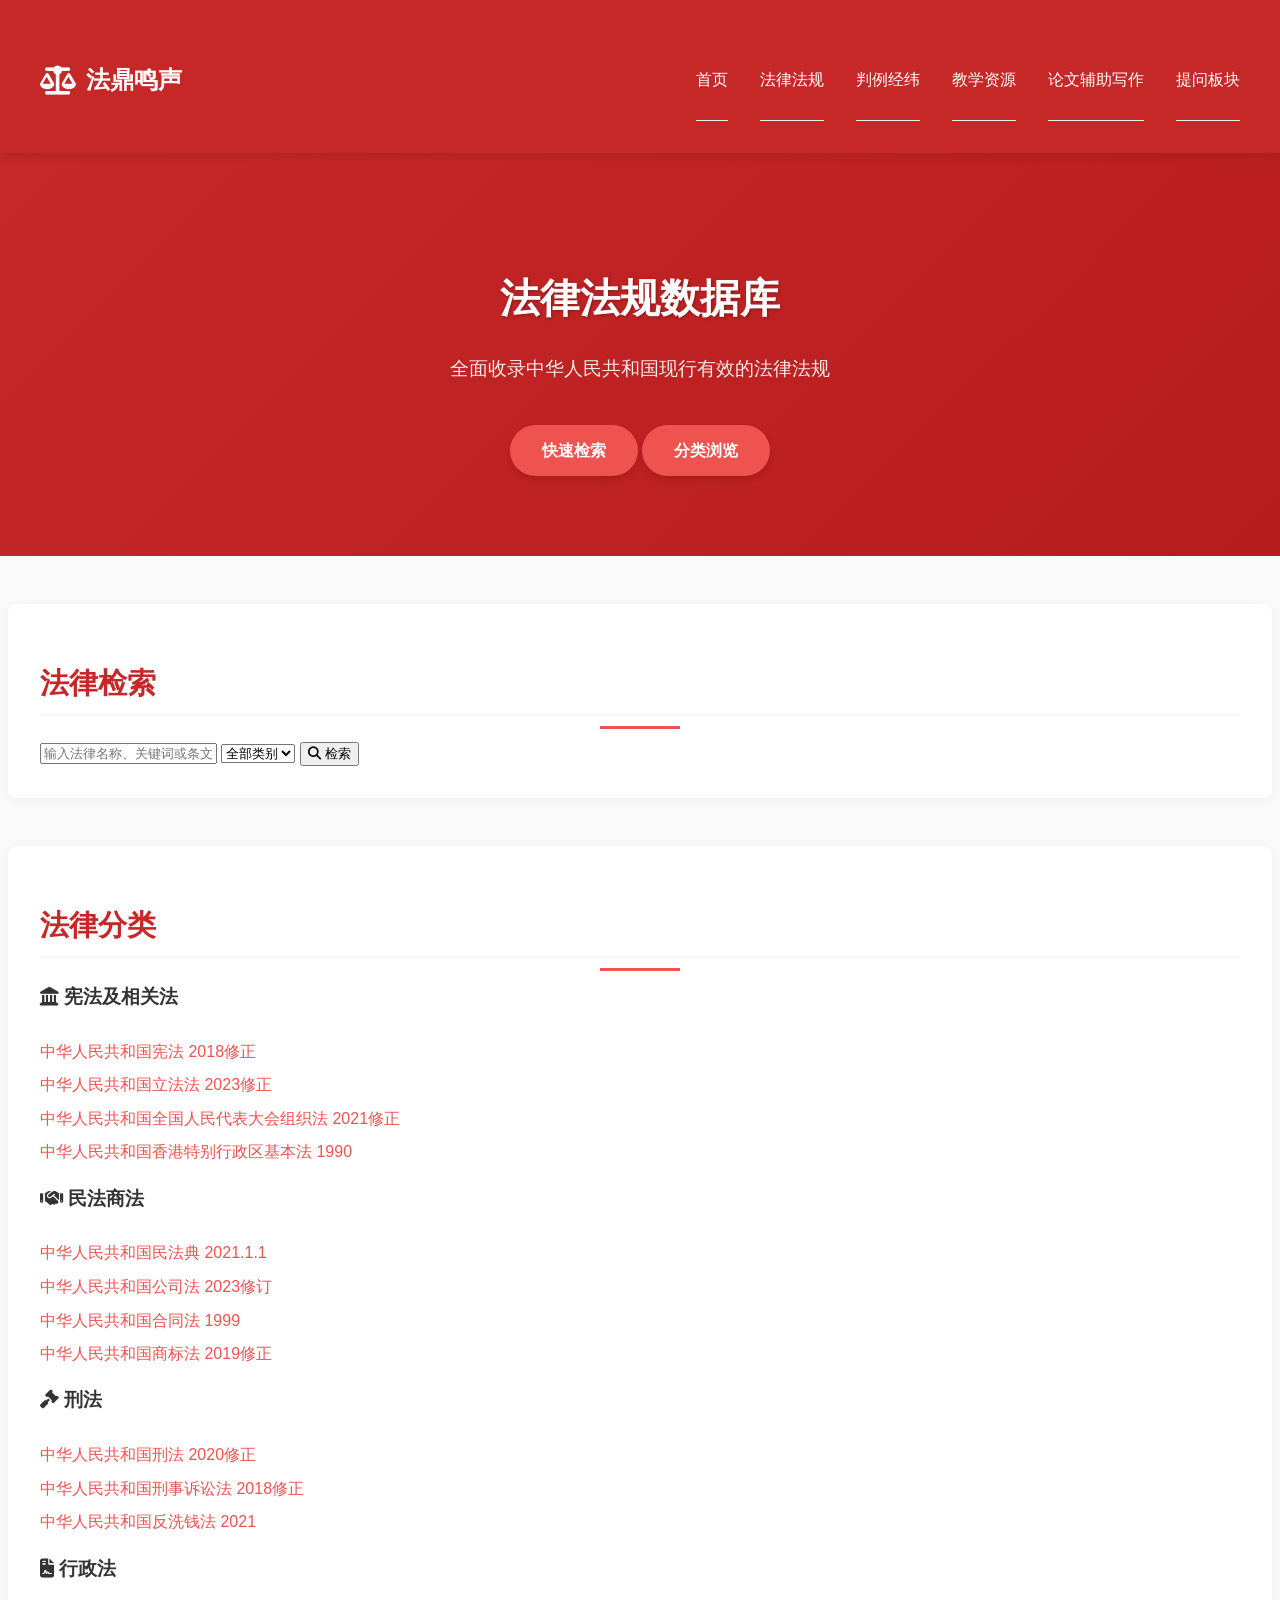
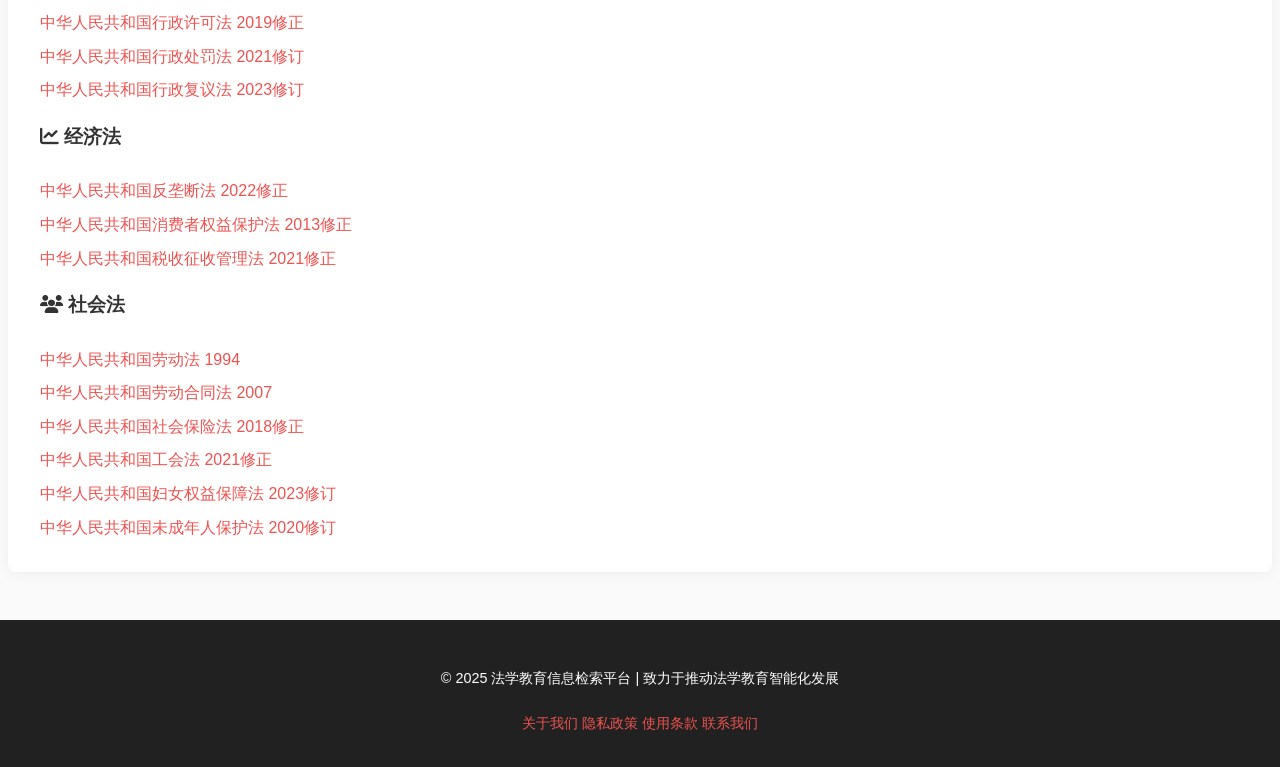
==== law.html @ c968ded4 "Add files via upload" ====
<!DOCTYPE html>
<html lang="zh-CN">
<head>
    <meta charset="UTF-8">
    <meta name="viewport" content="width=device-width, initial-scale=1.0">
    <title>法律法规 | 法鼎鸣声</title>
    <link rel="stylesheet" href="styles.css">
    <link rel="stylesheet" href="https://cdnjs.cloudflare.com/ajax/libs/font-awesome/6.4.0/css/all.min.css">
    <link href="https://fonts.googleapis.com/css2?family=Noto+Serif+SC:wght@400;500;700&display=swap" rel="stylesheet">
</head>
<body>
    <nav class="navbar">
        <div class="nav-container">
            <a href="#" class="logo">
                <i class="fas fa-balance-scale"></i>
                法鼎鸣声
            </a>
           <ul class="nav-links">
               <li><a href="index.html">首页</a></li>
               <li><a href="law.html" class="active">法律法规</a></li>
               <li><a href="search.html">判例经纬</a></li>
               <li><a href="teaching.html">教学资源</a></li>
               <li><a href="paper.html">论文辅助写作</a></li>
               <li><a href="question.html">提问板块</a></li>
           </ul>
        </div>
    </nav>
    
    <section class="hero">
        <div class="hero-content">
            <h1>法律法规数据库</h1>
            <p>全面收录中华人民共和国现行有效的法律法规</p>
            <div class="law-buttons">
                <a href="#search" class="btn">快速检索</a>
                <a href="#categories" class="btn">分类浏览</a>
            </div>
        </div>
    </section>
    
    <div class="container" id="search">
        <h2 class="section-title">法律检索</h2>
        <div class="search-container">
            <form id="law-search-form">
                <input type="text" id="law-search-input" placeholder="输入法律名称、关键词或条文内容" required>
                <select id="law-category">
                    <option value="">全部类别</option>
                    <option value="constitution">宪法相关</option>
                    <option value="civil">民法商法</option>
                    <option value="criminal">刑法</option>
                    <option value="administrative">行政法</option>
                    <option value="economic">经济法</option>
                    <option value="social">社会法</option>
                </select>
                <button type="submit" id="law-search-btn"><i class="fas fa-search"></i> 检索</button>
            </form>
        </div>
    </div>
    
    <div class="container" id="categories">
        <h2 class="section-title">法律分类</h2>
        
        <!-- 宪法相关法 -->
        <div class="law-category">
            <h3><i class="fas fa-landmark"></i> 宪法及相关法</h3>
            <div class="law-list">
                <div class="law-item">
                    <a href="https://www.pkulaw.com/law/2c90842b6d3e0d4a016d3e3a1e9b0001" target="_blank">
                        <span>中华人民共和国宪法</span>
                        <span class="law-date">2018修正</span>
                    </a>
                </div>
                <div class="law-item">
                    <a href="https://www.pkulaw.com/law/2c90842b6d3e0d4a016d3e3a1e9b0001" target="_blank">
                        <span>中华人民共和国立法法</span>
                        <span class="law-date">2023修正</span>
                    </a>
                </div>
                <div class="law-item">
                    <a href="https://www.pkulaw.com/law/2c90842b6d3e0d4a016d3e3a1e9b0001" target="_blank">
                        <span>中华人民共和国全国人民代表大会组织法</span>
                        <span class="law-date">2021修正</span>
                    </a>
                </div>
                <div class="law-item">
                    <a href="https://www.pkulaw.com/law/2c90842b6d3e0d4a016d3e3a1e9b0001" target="_blank">
                        <span>中华人民共和国香港特别行政区基本法</span>
                        <span class="law-date">1990</span>
                    </a>
                </div>
            </div>
        </div>
        
        <!-- 民法商法 -->
        <div class="law-category">
            <h3><i class="fas fa-handshake"></i> 民法商法</h3>
            <div class="law-list">
                <div class="law-item">
                    <a href="https://www.pkulaw.com/law/2c90842b6d3e0d4a016d3e3a1e9b0001" target="_blank">
                        <span>中华人民共和国民法典</span>
                        <span class="law-date">2021.1.1</span>
                    </a>
                </div>
                <div class="law-item">
                    <a href="https://www.pkulaw.com/law/2c90842b6d3e0d4a016d3e3a1e9b0001" target="_blank">
                        <span>中华人民共和国公司法</span>
                        <span class="law-date">2023修订</span>
                    </a>
                </div>
                <div class="law-item">
                    <a href="https://www.pkulaw.com/law/2c90842b6d3e0d4a016d3e3a1e9b0001" target="_blank">
                        <span>中华人民共和国合同法</span>
                        <span class="law-date">1999</span>
                    </a>
                </div>
                <div class="law-item">
                    <a href="https://www.pkulaw.com/law/2c90842b6d3e0d4a016d3e3a1e9b0001" target="_blank">
                        <span>中华人民共和国商标法</span>
                        <span class="law-date">2019修正</span>
                    </a>
                </div>
            </div>
        </div>
        
        <!-- 刑法 -->
        <div class="law-category">
            <h3><i class="fas fa-gavel"></i> 刑法</h3>
            <div class="law-list">
                <div class="law-item">
                    <a href="https://www.pkulaw.com/law/2c90842b6d3e0d4a016d3e3a1e9b0001" target="_blank">
                        <span>中华人民共和国刑法</span>
                        <span class="law-date">2020修正</span>
                    </a>
                </div>
                <div class="law-item">
                    <a href="https://www.pkulaw.com/law/2c90842b6d3e0d4a016d3e3a1e9b0001" target="_blank">
                        <span>中华人民共和国刑事诉讼法</span>
                        <span class="law-date">2018修正</span>
                    </a>
                </div>
                <div class="law-item">
                    <a href="https://www.pkulaw.com/law/2c90842b6d3e0d4a016d3e3a1e9b0001" target="_blank">
                        <span>中华人民共和国反洗钱法</span>
                        <span class="law-date">2021</span>
                    </a>
                </div>
            </div>
        </div>
        
        <!-- 行政法 -->
        <div class="law-category">
            <h3><i class="fas fa-file-contract"></i> 行政法</h3>
            <div class="law-list">
                <div class="law-item">
                    <a href="https://www.pkulaw.com/law/2c90842b6d3e0d4a016d3e3a1e9b0001" target="_blank">
                        <span>中华人民共和国行政许可法</span>
                        <span class="law-date">2019修正</span>
                    </a>
                </div>
                <div class="law-item">
                    <a href="https://www.pkulaw.com/law/2c90842b6d3e0d4a016d3e3a1e9b0001" target="_blank">
                        <span>中华人民共和国行政处罚法</span>
                        <span class="law-date">2021修订</span>
                    </a>
                </div>
                <div class="law-item">
                    <a href="https://www.pkulaw.com/law/2c90842b6d3e0d4a016d3e3a1e9b0001" target="_blank">
                        <span>中华人民共和国行政复议法</span>
                        <span class="law-date">2023修订</span>
                    </a>
                </div>
            </div>
        </div>
        
        <!-- 经济法 -->
        <div class="law-category">
            <h3><i class="fas fa-chart-line"></i> 经济法</h3>
            <div class="law-list">
                <div class="law-item">
                    <a href="https://www.pkulaw.com/law/2c90842b6d3e0d4a016d3e3a1e9b0001" target="_blank">
                        <span>中华人民共和国反垄断法</span>
                        <span class="law-date">2022修正</span>
                    </a>
                </div>
                <div class="law-item">
                    <a href="https://www.pkulaw.com/law/2c90842b6d3e0d4a016d3e3a1e9b0001" target="_blank">
                        <span>中华人民共和国消费者权益保护法</span>
                        <span class="law-date">2013修正</span>
                    </a>
                </div>
                <div class="law-item">
                    <a href="https://www.pkulaw.com/law/2c90842b6d3e0d4a016d3e3a1e9b0001" target="_blank">
                        <span>中华人民共和国税收征收管理法</span>
                        <span class="law-date">2021修正</span>
                    </a>
                </div>
            </div>
        </div>
        
        <!-- 社会法 -->
        <div class="law-category">
            <h3><i class="fas fa-users"></i> 社会法</h3>
            <div class="law-list">
                <div class="law-item">
                    <a href="https://www.pkulaw.com/law/2c90842b6d3e0d4a016d3e3a1e9b0001" target="_blank">
                        <span>中华人民共和国劳动法</span>
                        <span class="law-date">1994</span>
                    </a>
                </div>
                                <div class="law-item">
                                    <a href="https://www.pkulaw.com/law/2c90842b6d3e0d4a016d3e3a1e9b0001" target="_blank">
                                        <span>中华人民共和国劳动合同法</span>
                                        <span class="law-date">2007</span>
                                    </a>
                                </div>
                                <div class="law-item">
                                    <a href="https://www.pkulaw.com/law/2c90842b6d3e0d4a016d3e3a1e9b0001" target="_blank">
                                        <span>中华人民共和国社会保险法</span>
                                        <span class="law-date">2018修正</span>
                                    </a>
                                </div>
                                <div class="law-item">
                                    <a href="https://www.pkulaw.com/law/2c90842b6d3e0d4a016d3e3a1e9b0001" target="_blank">
                                        <span>中华人民共和国工会法</span>
                                        <span class="law-date">2021修正</span>
                                    </a>
                                </div>
                                <div class="law-item">
                                    <a href="https://www.pkulaw.com/law/2c90842b6d3e0d4a016d3e3a1e9b0001" target="_blank">
                                        <span>中华人民共和国妇女权益保障法</span>
                                        <span class="law-date">2023修订</span>
                                    </a>
                                </div>
                                <div class="law-item">
                                    <a href="https://www.pkulaw.com/law/2c90842b6d3e0d4a016d3e3a1e9b0001" target="_blank">
                                        <span>中华人民共和国未成年人保护法</span>
                                        <span class="law-date">2020修订</span>
                                    </a>
                                </div>
                            </div>
                        </div>
                    </div>
                    
                    <footer>
                        <div class="footer-content">
                            <p>© 2025 法学教育信息检索平台 | 致力于推动法学教育智能化发展</p>
                            <div class="footer-links">
                                <a href="#">关于我们</a>
                                <a href="#">隐私政策</a>
                                <a href="#">使用条款</a>
                                <a href="#">联系我们</a>
                            </div>
                        </div>
                    </footer>
                    <script src="scripts.js"></script>
                </body>
                </html>
---- styles.css ----
:root {
    --primary-color: #c62828; /* 深红色主色调 */
    --secondary-color: #ef5350; /* 亮红色辅助色 */
    --accent-color: #ffeb3b; /* 黄色作为点缀色 */
    --light-color: #f5f5f5;
    --dark-color: #212121;
}

body {
    font-family: 'Microsoft YaHei', 'Segoe UI', sans-serif;
    margin: 0;
    padding: 0;
    background-color: #fafafa;
    color: #333;
    line-height: 1.6;
}

.navbar {
    background-color: var(--primary-color);
    padding: 1rem 2rem;
    box-shadow: 0 2px 10px rgba(0, 0, 0, 0.1);
    position: sticky;
    top: 0;
    z-index: 100;
}

.nav-container {
    display: flex;
    justify-content: space-between;
    align-items: center;
    max-width: 1200px;
    margin: 0 auto;
}

.logo {
    color: white;
    font-size: 1.5rem;
    font-weight: bold;
    text-decoration: none;
    display: flex;
    align-items: center;
}

.logo i {
    margin-right: 10px;
    font-size: 1.8rem;
}

.nav-links {
    display: flex;
    list-style: none;
}

.nav-links li {
    margin-left: 2rem;
}

.nav-links a {
    color: white;
    text-decoration: none;
    font-weight: 500;
    transition: color 0.3s;
    padding: 0.5rem 0;
    position: relative;
}

.nav-links a:hover {
    color: var(--accent-color);
}

.nav-links a::after {
    content: '';
    position: absolute;
    bottom: 0;
    left: 0;
    width: 0;
    height: 2px;
    background-color: var(--accent-color);
    transition: width 0.3s;
}

.nav-links a:hover::after {
    width: 100%;
}

.hero {
    background: linear-gradient(135deg, var(--primary-color), #b71c1c);
    color: white;
    padding: 5rem 2rem;
    text-align: center;
    position: relative;
    overflow: hidden;
}

.hero::before {
    content: '';
    position: absolute;
    top: 0;
    left: 0;
    width: 100%;
    height: 100%;
    background: url('../images/legal-pattern.png') repeat;
    opacity: 0.1;
    z-index: 0;
}

.hero-content {
    max-width: 800px;
    margin: 0 auto;
    position: relative;
    z-index: 1;
}

.hero h1 {
    font-size: 2.5rem;
    margin-bottom: 1.5rem;
    font-weight: 700;
    text-shadow: 1px 1px 3px rgba(0, 0, 0, 0.3);
}

.hero p {
    font-size: 1.2rem;
    margin-bottom: 2rem;
    opacity: 0.9;
}

.btn {
    display: inline-block;
    background-color: var(--secondary-color);
    color: white;
    padding: 0.8rem 2rem;
    border-radius: 30px;
    text-decoration: none;
    font-weight: 600;
    transition: all 0.3s;
    border: none;
    cursor: pointer;
    font-size: 1rem;
    box-shadow: 0 4px 6px rgba(0, 0, 0, 0.1);
}

.btn:hover {
    background-color: #e53935;
    transform: translateY(-2px);
    box-shadow: 0 7px 14px rgba(0, 0, 0, 0.2);
}

.btn-outline {
    background-color: transparent;
    border: 2px solid white;
    margin-left: 1rem;
}

.btn-outline:hover {
    background-color: white;
    color: var(--primary-color);
}

.container {
    max-width: 1200px;
    margin: 3rem auto;
    padding: 0 2rem;
}

.section-title {
    text-align: center;
    margin-bottom: 3rem;
    color: var(--primary-color);
    position: relative;
    font-size: 2rem;
}

.section-title::after {
    content: '';
    position: absolute;
    bottom: -15px;
    left: 50%;
    transform: translateX(-50%);
    width: 80px;
    height: 3px;
    background-color: var(--secondary-color);
}

.about-content {
    display: flex;
    align-items: center;
    gap: 3rem;
}

.about-text {
    flex: 1;
    font-size: 1.1rem;
    line-height: 1.8;
}

.about-image {
    flex: 1;
    border-radius: 10px;
    overflow: hidden;
    box-shadow: 0 10px 30px rgba(0, 0, 0, 0.1);
    transition: transform 0.3s;
}

.about-image:hover {
    transform: scale(1.02);
}

.about-image img {
    width: 100%;
    height: auto;
    display: block;
}

.features {
    display: grid;
    grid-template-columns: repeat(auto-fit, minmax(300px, 1fr));
    gap: 2rem;
    margin-top: 3rem;
}

.feature-card {
    background-color: white;
    border-radius: 10px;
    padding: 2rem;
    box-shadow: 0 5px 15px rgba(0, 0, 0, 0.05);
    transition: transform 0.3s, box-shadow 0.3s;
    text-align: center;
    border-top: 4px solid var(--secondary-color);
}

.feature-card:hover {
    transform: translateY(-10px);
    box-shadow: 0 15px 30px rgba(0, 0, 0, 0.1);
}

.feature-icon {
    font-size: 2.5rem;
    color: var(--primary-color);
    margin-bottom: 1.5rem;
}

.feature-card h3 {
    color: var(--dark-color);
    margin-bottom: 1rem;
    font-size: 1.3rem;
}

footer {
    background-color: var(--dark-color);
    color: white;
    text-align: center;
    padding: 2rem;
    margin-top: 3rem;
    font-size: 0.9rem;
}

@media (max-width: 768px) {
    .about-content {
        flex-direction: column;
    }
    
    .nav-links {
        display: none;
    }
    
    .hero h1 {
        font-size: 2rem;
    }
    
    .features {
        grid-template-columns: 1fr;
    }
}
/* 修改原有.container样式，增加目录页特定样式 */
.container {
    max-width: 1200px;
    margin: 3rem auto;
    padding: 2rem;
    background-color: white;
    border-radius: 8px;
    box-shadow: 0 2px 15px rgba(0, 0, 0, 0.05);
}

/* 修改.section-title为目录标题样式 */
.section-title {
    text-align: left;
    margin-bottom: 1.5rem;
    color: var(--primary-color);
    font-size: 1.8rem;
    padding-bottom: 0.5rem;
    border-bottom: 2px solid var(--light-color);
}

/* 新增目录项样式 - 保持原有风格 */
ul {
    list-style: none;
    padding: 0;
}

li {
    padding: 1.2rem 0;
    border-bottom: 1px solid #eee;
    transition: background-color 0.3s;
}

li:hover {
    background-color: #fafafa;
}

/* 案例标题样式 */
li strong {
    display: block;
    font-size: 1.2rem;
    color: var(--dark-color);
    margin-bottom: 0.5rem;
}

/* 日期样式 */
li em {
    color: #666;
    font-size: 0.9rem;
    font-style: normal;
}

/* 查看详情链接样式 - 使用原有.btn风格 */
a {
    display: inline-block;
    color: var(--secondary-color);
    text-decoration: none;
    font-weight: 500;
    margin-top: 0.5rem;
    transition: all 0.3s;
}

a:hover {
    color: #b71c1c;
    text-decoration: underline;
}

/* 面包屑导航样式 */
.container > p {
    color: #666;
    font-size: 0.9rem;
    margin-bottom: 1.5rem;
}

.container > p a {
    color: var(--secondary-color);
}
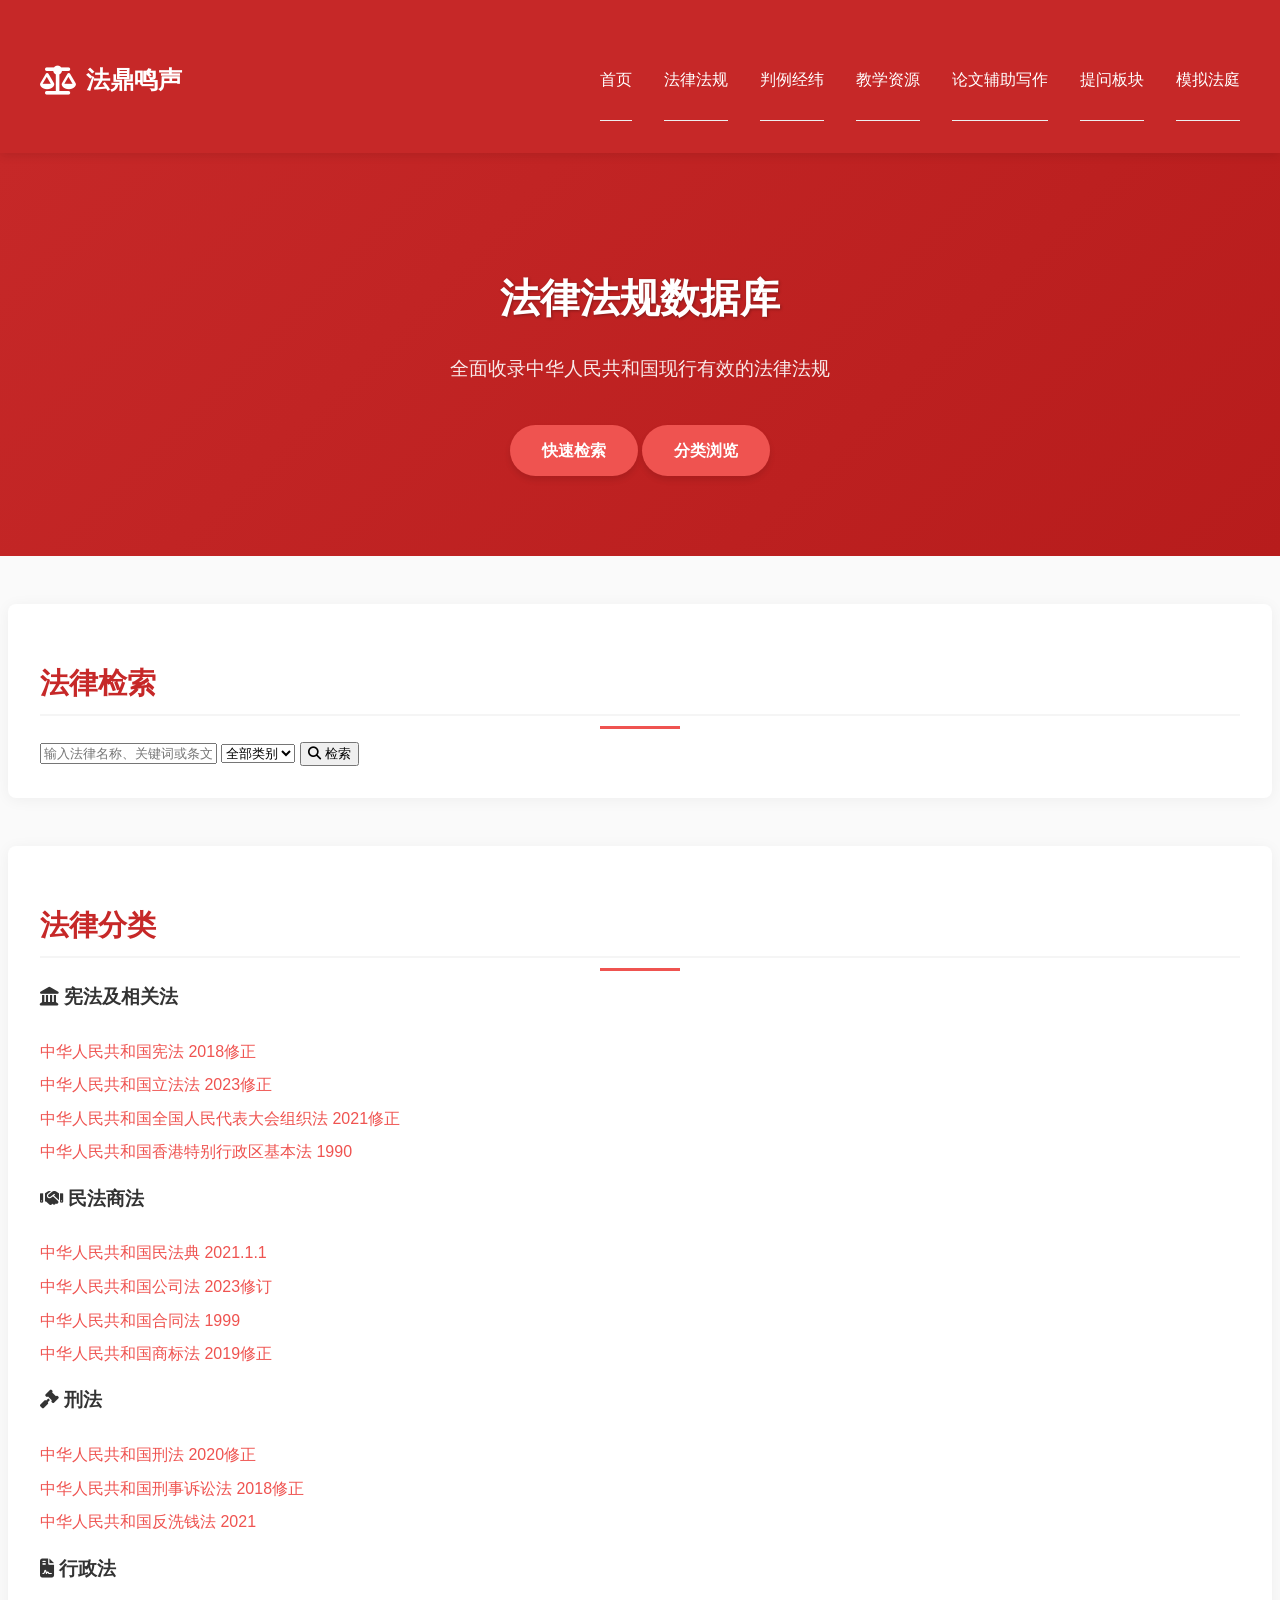
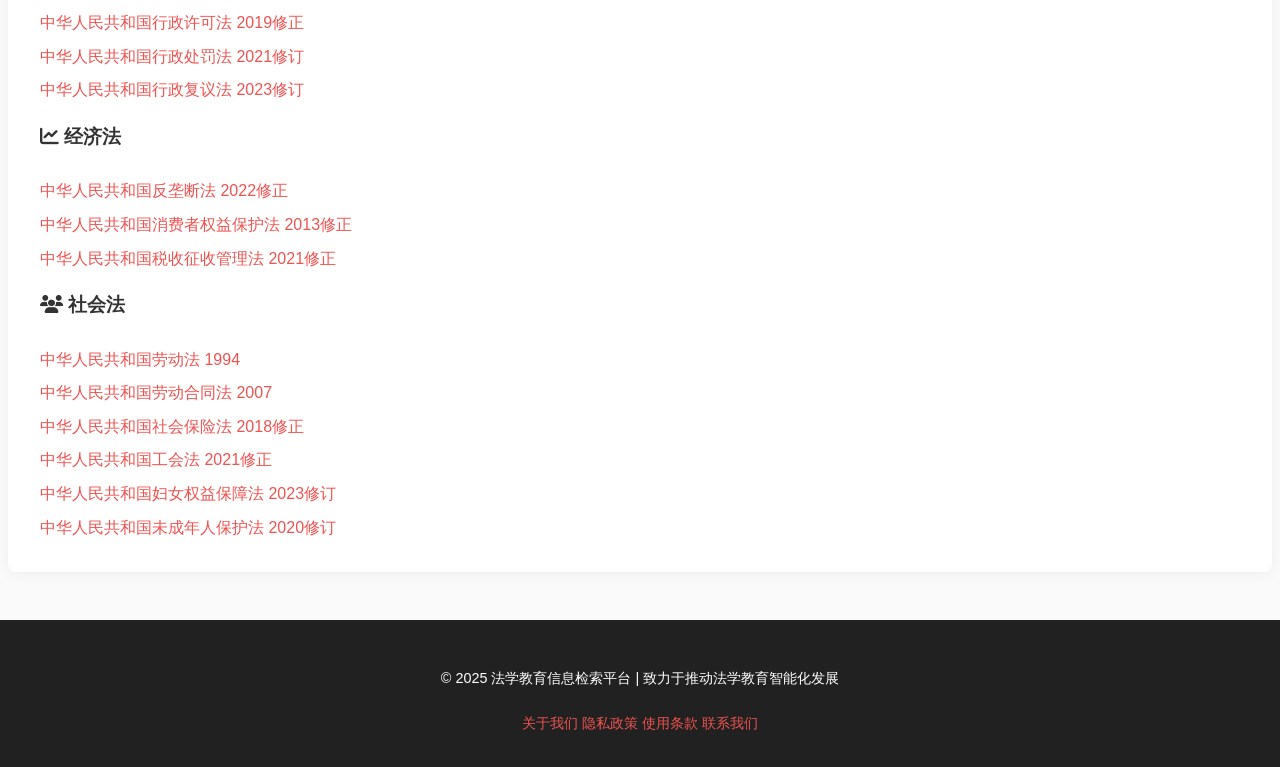
==== commit 4b62b8e4: "Add files via upload" ====
--- a/law.html
+++ b/law.html
@@ -15,13 +15,14 @@
                 <i class="fas fa-balance-scale"></i>
                 法鼎鸣声
             </a>
-           <ul class="nav-links">
-               <li><a href="index.html">首页</a></li>
-               <li><a href="law.html" class="active">法律法规</a></li>
-               <li><a href="search.html">判例经纬</a></li>
-               <li><a href="teaching.html">教学资源</a></li>
-               <li><a href="paper.html">论文辅助写作</a></li>
-               <li><a href="question.html">提问板块</a></li>
+           <ul class="nav-links">
+               <li><a href="index.html">首页</a></li>
+               <li><a href="law.html">法律法规</a></li>
+               <li><a href="search.html" class="active">判例经纬</a></li>
+               <li><a href="teaching.html">教学资源</a></li>
+               <li><a href="paper.html">论文辅助写作</a></li>
+               <li><a href="question.html">提问板块</a></li>
+           	<li><a href="mootcourt.html">模拟法庭</a></li>
            </ul>
         </div>
     </nav>
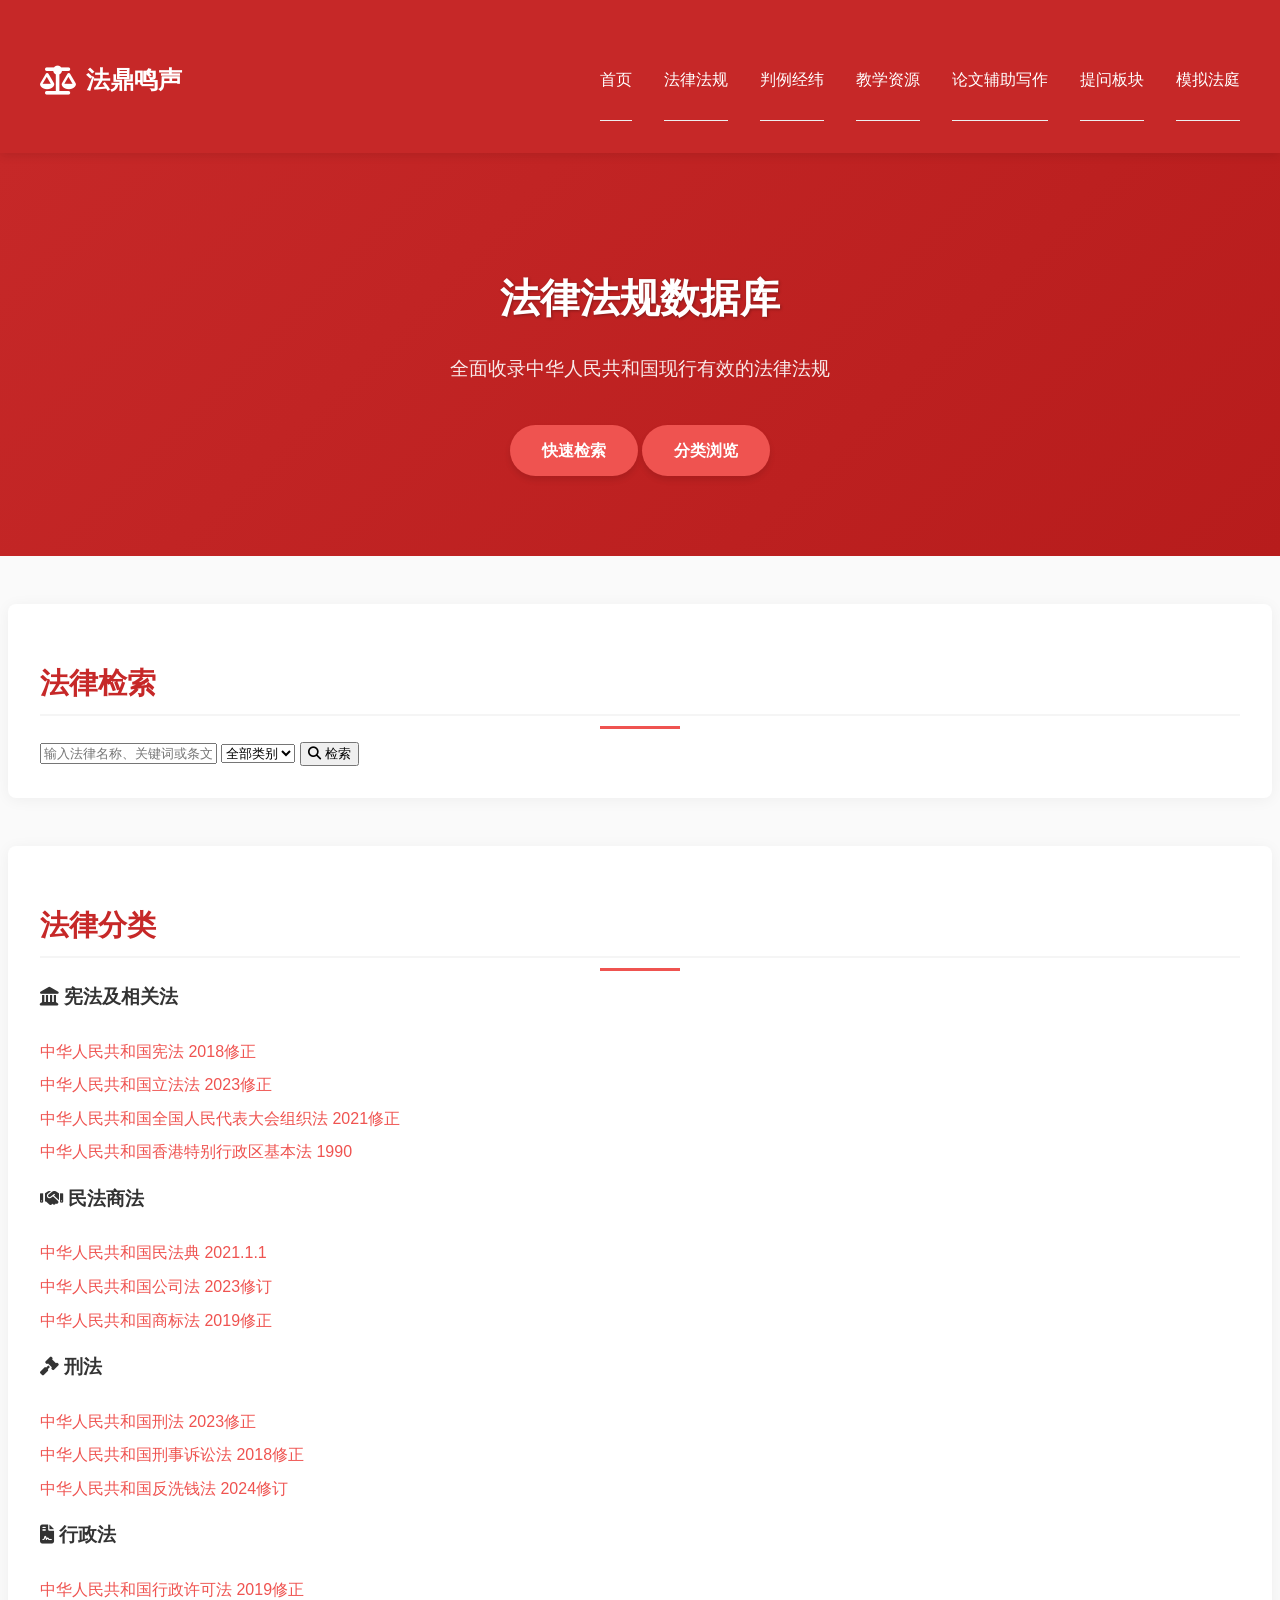
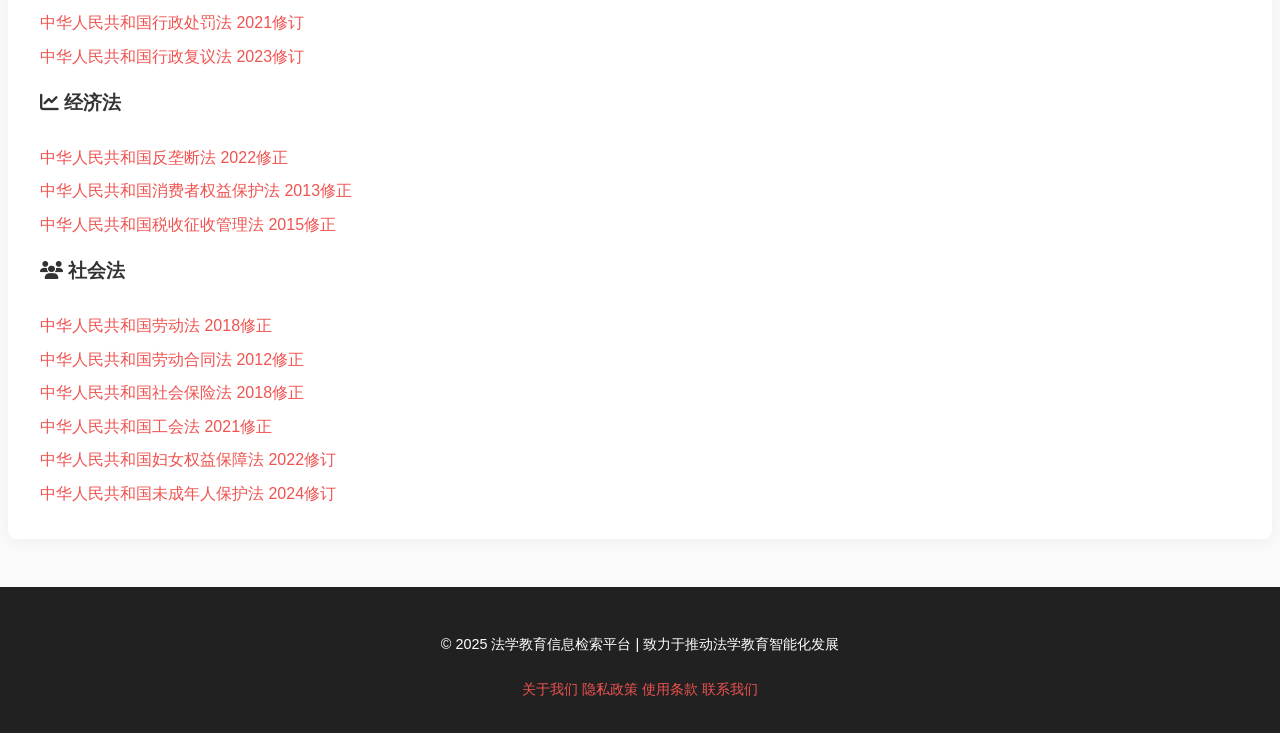
==== commit ee4dbd08: "Add files via upload" ====
--- a/law.html
+++ b/law.html
@@ -109,12 +109,6 @@
                 </div>
                 <div class="law-item">
                     <a href="https://www.pkulaw.com/law/2c90842b6d3e0d4a016d3e3a1e9b0001" target="_blank">
-                        <span>中华人民共和国合同法</span>
-                        <span class="law-date">1999</span>
-                    </a>
-                </div>
-                <div class="law-item">
-                    <a href="https://www.pkulaw.com/law/2c90842b6d3e0d4a016d3e3a1e9b0001" target="_blank">
                         <span>中华人民共和国商标法</span>
                         <span class="law-date">2019修正</span>
                     </a>
@@ -129,7 +123,7 @@
                 <div class="law-item">
                     <a href="https://www.pkulaw.com/law/2c90842b6d3e0d4a016d3e3a1e9b0001" target="_blank">
                         <span>中华人民共和国刑法</span>
-                        <span class="law-date">2020修正</span>
+                        <span class="law-date">2023修正</span>
                     </a>
                 </div>
                 <div class="law-item">
@@ -141,7 +135,7 @@
                 <div class="law-item">
                     <a href="https://www.pkulaw.com/law/2c90842b6d3e0d4a016d3e3a1e9b0001" target="_blank">
                         <span>中华人民共和国反洗钱法</span>
-                        <span class="law-date">2021</span>
+                        <span class="law-date">2024修订</span>
                     </a>
                 </div>
             </div>
@@ -191,7 +185,7 @@
                 <div class="law-item">
                     <a href="https://www.pkulaw.com/law/2c90842b6d3e0d4a016d3e3a1e9b0001" target="_blank">
                         <span>中华人民共和国税收征收管理法</span>
-                        <span class="law-date">2021修正</span>
+                        <span class="law-date">2015修正</span>
                     </a>
                 </div>
             </div>
@@ -204,13 +198,13 @@
                 <div class="law-item">
                     <a href="https://www.pkulaw.com/law/2c90842b6d3e0d4a016d3e3a1e9b0001" target="_blank">
                         <span>中华人民共和国劳动法</span>
-                        <span class="law-date">1994</span>
+                        <span class="law-date">2018修正</span>
                     </a>
                 </div>
                                 <div class="law-item">
                                     <a href="https://www.pkulaw.com/law/2c90842b6d3e0d4a016d3e3a1e9b0001" target="_blank">
                                         <span>中华人民共和国劳动合同法</span>
-                                        <span class="law-date">2007</span>
+                                        <span class="law-date">2012修正</span>
                                     </a>
                                 </div>
                                 <div class="law-item">
@@ -228,13 +222,13 @@
                                 <div class="law-item">
                                     <a href="https://www.pkulaw.com/law/2c90842b6d3e0d4a016d3e3a1e9b0001" target="_blank">
                                         <span>中华人民共和国妇女权益保障法</span>
-                                        <span class="law-date">2023修订</span>
+                                        <span class="law-date">2022修订</span>
                                     </a>
                                 </div>
                                 <div class="law-item">
                                     <a href="https://www.pkulaw.com/law/2c90842b6d3e0d4a016d3e3a1e9b0001" target="_blank">
                                         <span>中华人民共和国未成年人保护法</span>
-                                        <span class="law-date">2020修订</span>
+                                        <span class="law-date">2024修订</span>
                                     </a>
                                 </div>
                             </div>
